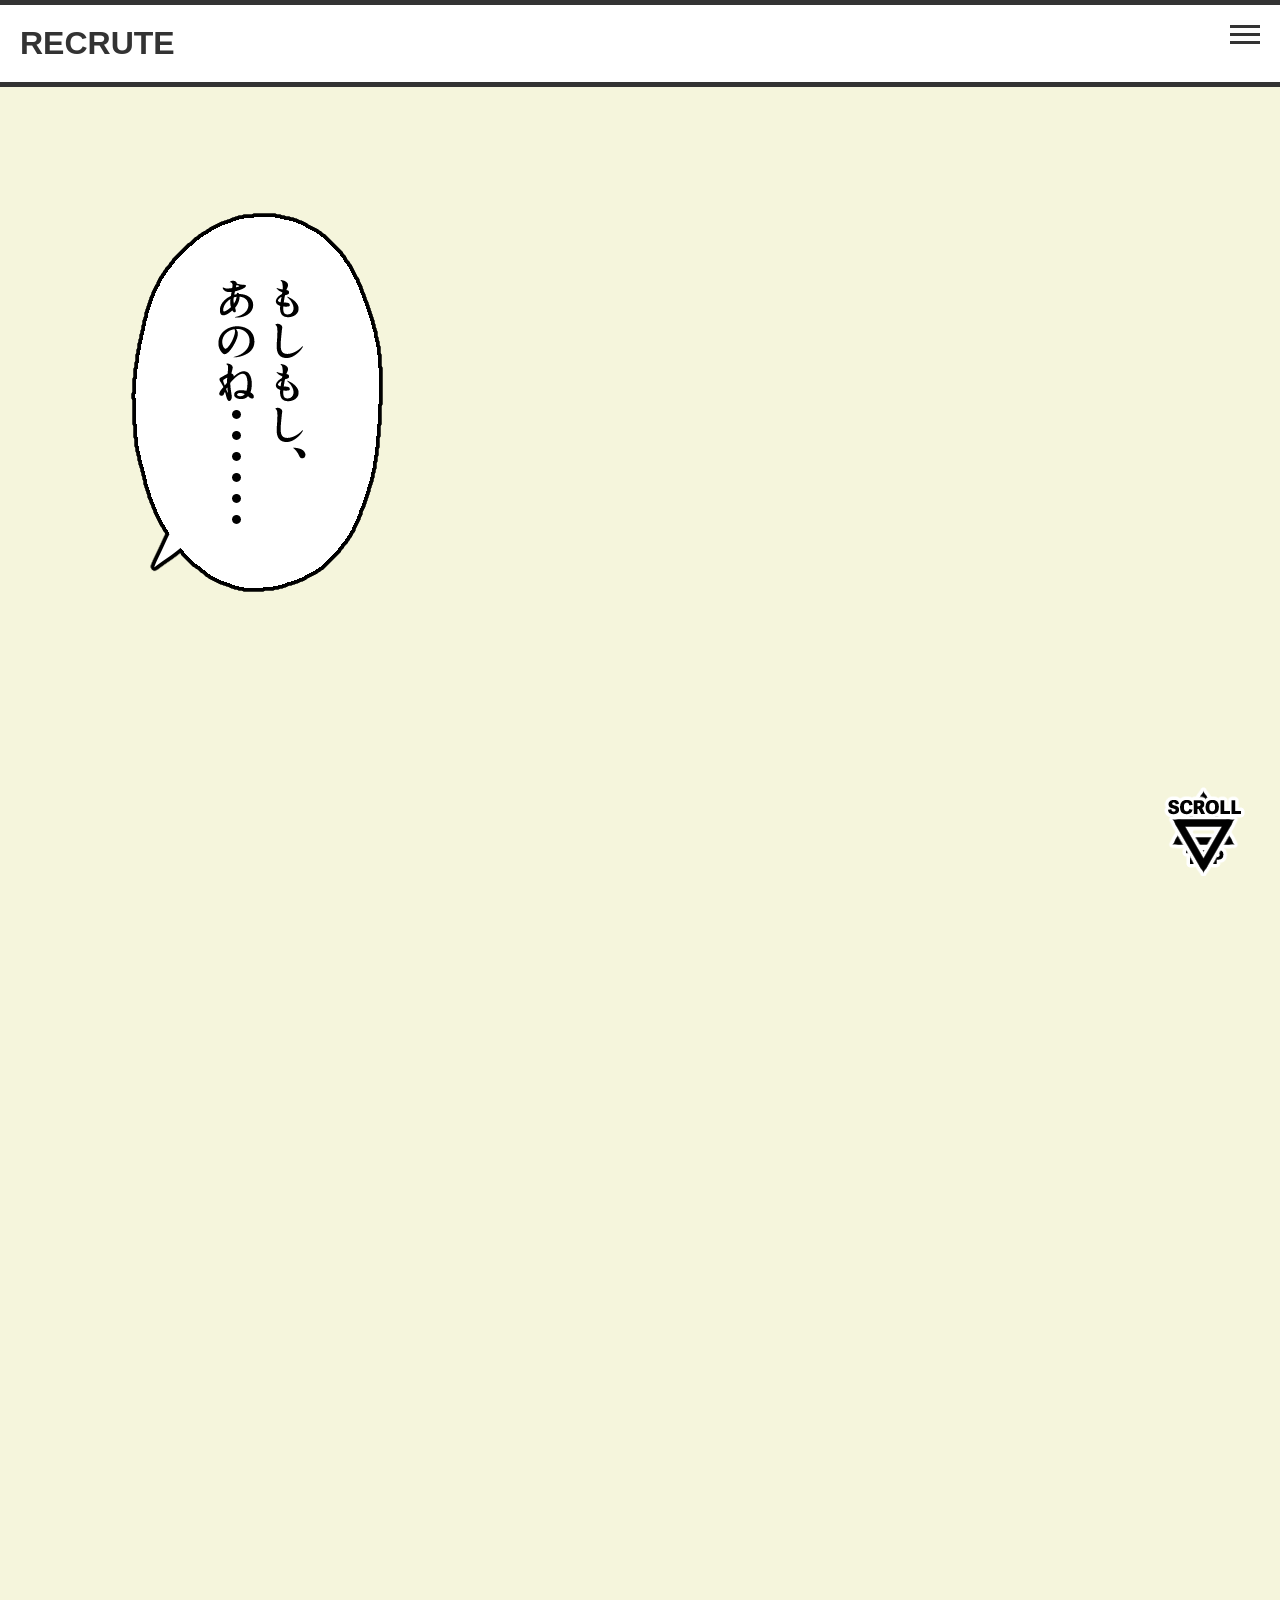
==== recrute.html @ 5b0d9e96 "Add files via upload" ====
<!DOCTYPE html>
<html lang="ja">

<head>
    <meta charset="UTF-8">
    <link rel="stylesheet" href="./css/credit.css">
    <title>fansite-gs</title>

    <meta name="robots" content="noindex,noarchive,nofollow,noimageindex">
</head>

<header>
    <h1>RECRUTE</h1>
    <nav class="Menu">
        <div class="bar">
            <span></span>
            <span></span>
            <span></span>
        </div>

    

        <ul>
            <li>MENU</li>
            <li><a href="./title.html">HOME</a></li>          
            <li><a href="./credit.html">CREDIT</a></li>
            <li><a href="./recrute.html">制作希望の方へ</a></li>
        </ul>
    </nav>

    <script src="https://code.jquery.com/jquery-3.6.0.min.js"></script>
    <script src="title.js"></script>
</header>

<body>
    <div class="ss">
        <img src="./image/00_Title.png" id="Texts" alt="Titleもしもし、あのね。">
    </div>

    <div class="img-wrap">
    <h2>制作希望の方へ</h2>
    <p>※本サイトは公式とは一切の関係がない二次創作物です。<br><br>
    新たにシナリオを制作してくださる方を随時募集しています。</p>
    </div>

    <div class="img-wrap">
    <h2>我こそはという方へ</h2>
    <ol class="writer">
        <li>必須確認事項</li>
        <dl>
        <dt>こちらのドキュメントは確認必須です</dt><dd><a href="https://x.com/1106_1104?s=21"></a></dd>
        </dl>

        <li>ご連絡はこちらから</li>
        <dl>
            <dt>Googleフォーム</dt><dd></dd>
            <dt>メールアドレス</dt><dd></dd>    
        </dl>
    </ol>
    </div>

    <button id = "TOP"><img src="./image/00_TOP.png" ></button>
    <button id = "SCROLL"><img src="./image/00_SCROLL.png" ></button>
    <script src="credit.js"></script>
</body>


</html>
---- css/credit.css ----
@charset "utf-8";

header {
    font-family: Arial, Helvetica, sans-serif;
}

header h1{
    position: fixed;
    top: 0px;
    left: 0px;
    margin: 0px;
    padding: 20px;
    width: 100%;
    background-color: #ffffff;
    border: 5px solid #333;
    border-left: none;
    display: block;
    z-index: 10;
}

body {
    background-color: #f5f5dc;
    overflow-x: hidden;
}

.Menu {
    position: fixed;
    right: -100%;
    top: 0;
    height: 100%;
    width: 100%;
    background-color: aliceblue;
    color: #333;
    transition: right 0.5s ease;
    padding: 20px;
    box-sizing: border-box;
    z-index: 20;
    border: 5px solid #333;
    border-top: none;
    border-bottom: none;

}

.Menu.open {
    right: -30%;
}

.bar {
    position: fixed;
    top: 20px;
    right: 20px;
    width: 30px;
    cursor: pointer;
    z-index: 30;
}

.bar span {
    display: block;
    height: 3px;
    width: 100%;
    background-color: #333;
    margin: 5px 0;
    transition: 0.6s;
}

/* バツ印に変化するスタイル */
.bar.active span:nth-child(1) {
    transform: rotate(45deg) translate(5px, 5px);
}

.bar.active span:nth-child(2) {
    opacity: 0;
}

.bar.active span:nth-child(3) {
    transform: rotate(-45deg) translate(6px, -6px);
}

/* メニューリストのスタイル */
.Menu ul {
    list-style-type: none;
    padding: 0;
    margin-top: 80px;
}


.Menu ol {
    list-style-type: none;
    padding: 0;
    margin-top: 80px;
}

.Menu li {
    padding: 20px 0;
    border-bottom: 3px solid #444;
    font-weight: bold;
}

.Menu li a {
    color: #333;
    text-decoration: none;
    display: block;
}

.Menu li a:hover{
    color: #7e590f;
    text-decoration: line-through solid ;
}

body{
    font-family: 'Vardana','Hiragino Sans','Meiryo',sans-serif;
    color:#333;
    margin: 0;
    padding: 0;
}

body a{
    color:#333;
    
}

body a:hover{
    color: #7e590f;
    text-decoration: line-through solid ;
}

body h1{

}

body h2{
    font-weight: bold;
    padding: 15px;
    margin-top: 30px;
    margin-bottom: 10px;
    margin-left: 5%;
    width: 100%;
    background-color: #ffffff;
    border: 5px solid #333;
    border-right: none;
    display: block;

}

body p{
    padding: 20px;
    margin: 0 5%;
    background-color: #ffffff;
    border: 5px solid #333;
    display: block;

}



body .writer li{
    padding: 20px;
    font-weight: bolder;
    font-size: large;
    margin: 0px;
    background-color: #ffffff;
    border: 5px solid #333;
    border-bottom: none;
    display: block;

}

body .writer dl{
    padding: 20px;
    margin: 0px;
    margin-bottom: 10px;
    background-color: #ffffff;
    border: 5px solid #333;
    border-top: none;
    display: block;
}

body .writer dl dt{
    border-top: 2px dotted #333;
    font-family: 'Arial', 'Hiragino Maru Gothic ProN W4', 'Noto Sans CJK JP', 'Meiryo', sans-serif;
    padding-top: 10px;
}

body .writer dl dt:before{
    content:'> ';
}

body .writer dl dd{
    margin-left: 0;
    padding-bottom: 10px;
}

body ol{
    margin: 0 5%;
    padding: 0;
    list-style: none;
}

body ol li{

}

body ol p{
}

body dl{
    padding: 0px;
    margin: 0;
    background-color: none;
    border: none;
    display: block;

}
#renew{
    padding: 20px;
    background-color: #ffffff;
    border: 5px solid #333;
    display: block;
    margin-bottom: 30px;

}

.ss{
    position: center;
}

.img-wrap{
    opacity: 0;
    transition: all 1s ease;
}

.img-wrap.show {
    opacity: 1;
}

#TOP{
    position: fixed;
    bottom: 20px;
    right: 20px;
    background: none;;
    border: none;
    cursor: pointer;
    visibility: hidden;

    z-index: 40;
}


#SCROLL{
    position: fixed;
    bottom: 20px;
    right: 20px;
    background: none;;
    border: none;
    cursor: pointer;
    visibility: visible;

    z-index: 40;
}
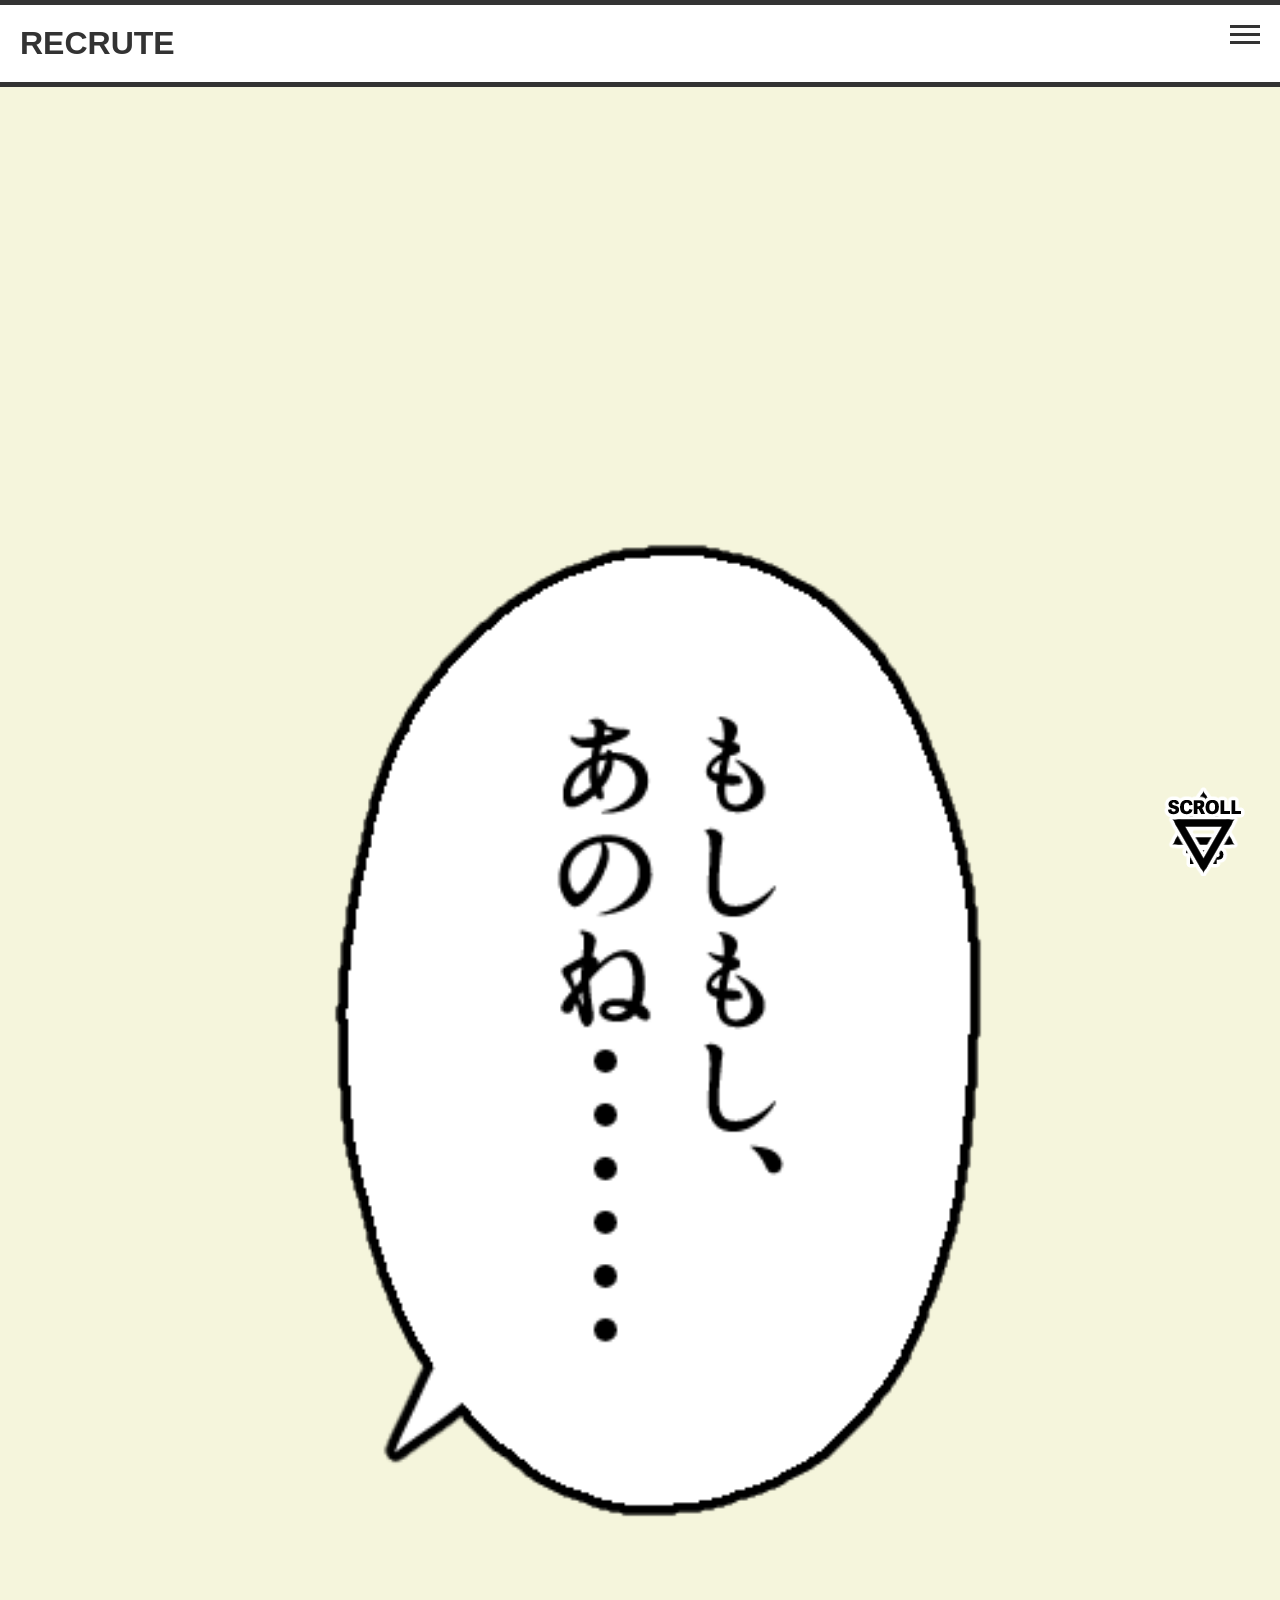
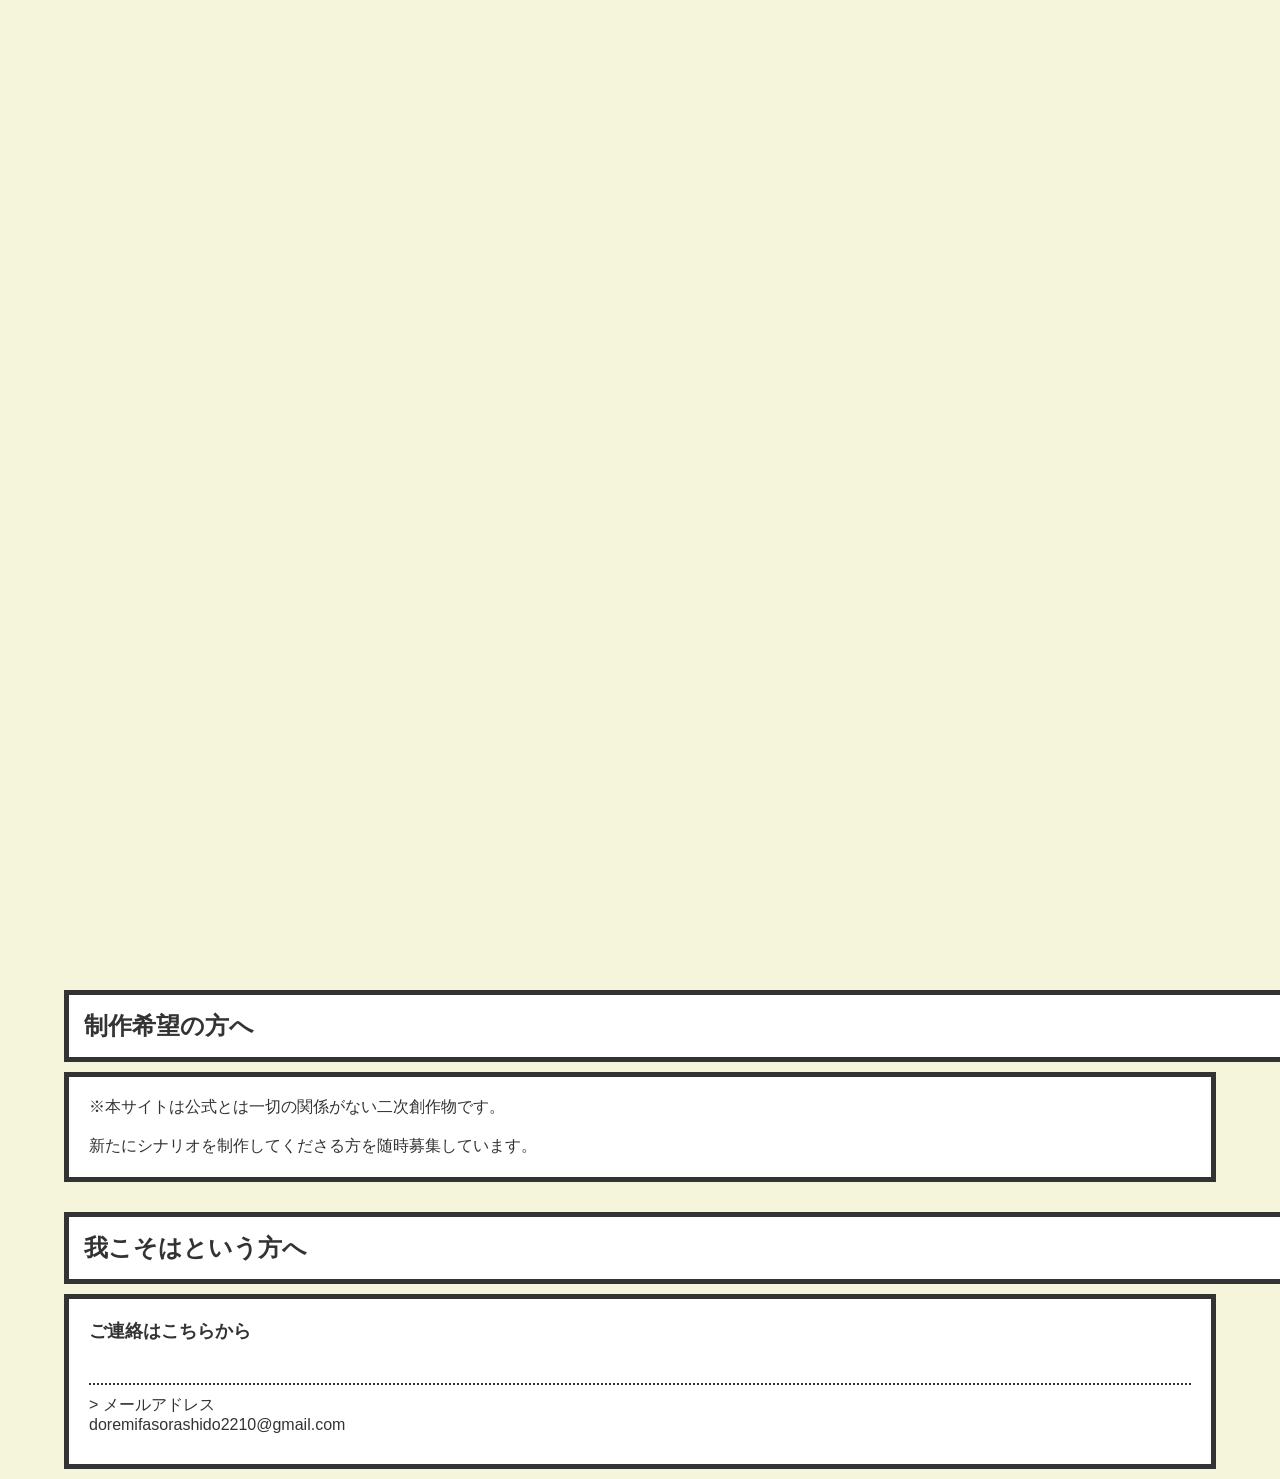
==== commit bba4cafc: "Update recrute.html" ====
--- a/recrute.html
+++ b/recrute.html
@@ -46,15 +46,10 @@
     <div class="img-wrap">
     <h2>我こそはという方へ</h2>
     <ol class="writer">
-        <li>必須確認事項</li>
-        <dl>
-        <dt>こちらのドキュメントは確認必須です</dt><dd><a href="https://x.com/1106_1104?s=21"></a></dd>
-        </dl>
 
         <li>ご連絡はこちらから</li>
         <dl>
-            <dt>Googleフォーム</dt><dd></dd>
-            <dt>メールアドレス</dt><dd></dd>    
+            <dt>メールアドレス</dt><dd>doremifasorashido2210@gmail.com</dd>    
         </dl>
     </ol>
     </div>
@@ -65,4 +60,4 @@
 </body>
 
 
-</html>+</html>
--- a/css/credit.css
+++ b/css/credit.css
@@ -221,7 +221,18 @@
 }
 
 .ss{
-    position: center;
+    position: relative;
+
+
+}
+
+#Texts{
+    display: block;
+    left: 50%;
+    width: 100vw;
+
+    margin: 0 auto;
+
 }
 
 .img-wrap{
